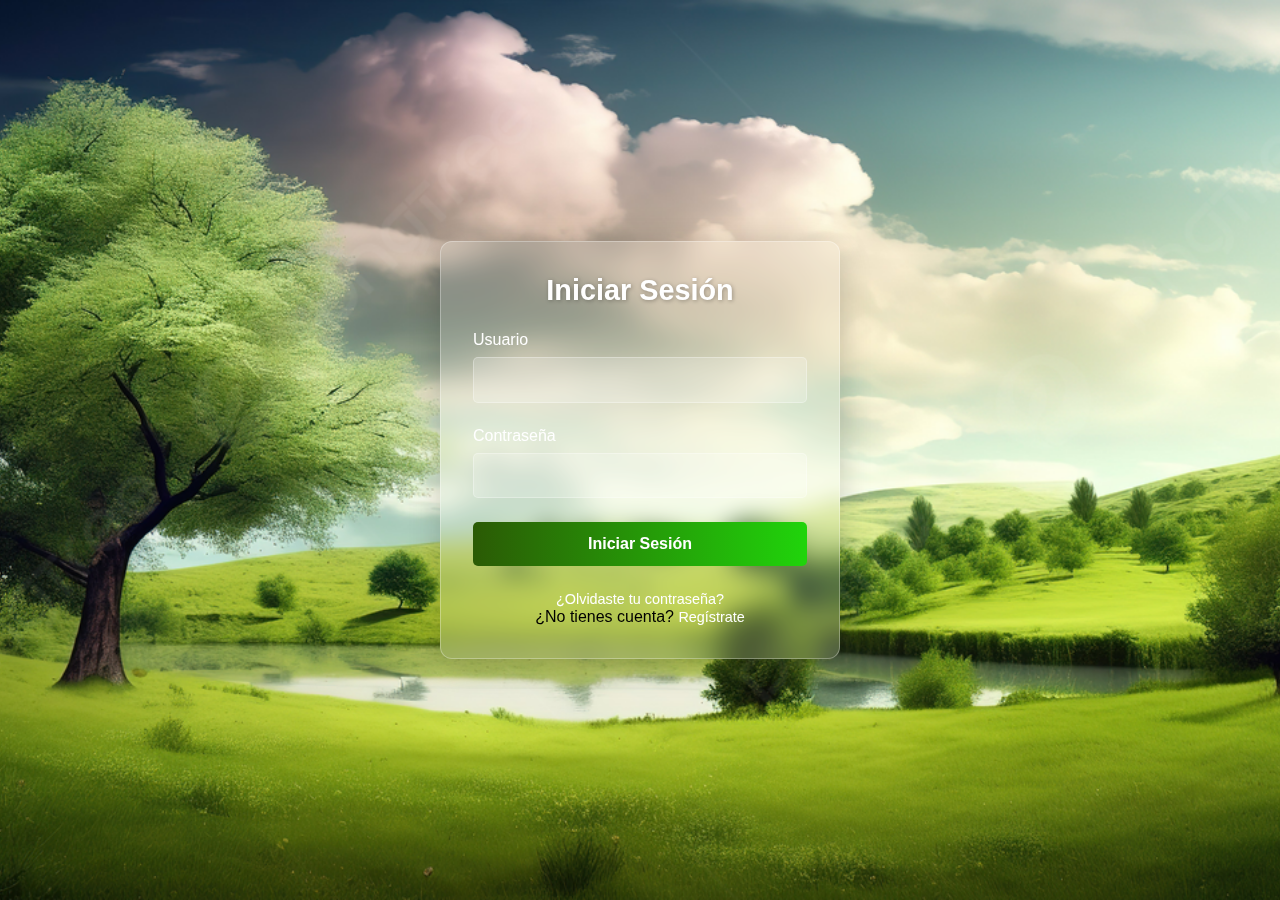
==== index.html @ c861e8d6 "Add files via upload" ====
<!DOCTYPE html>
<html lang="es">
<head>
    <meta charset="UTF-8">
    <meta name="viewport" content="width=device-width, initial-scale=1.0">
    <title>Iniciar Sesión</title>
    <link rel="stylesheet" href="Styles.css">
</head>
<body>
    <div class="login-container">
        <form class="login-form">
            <h2>Iniciar Sesión</h2>
            
            <div class="form-group">
                <label for="username">Usuario</label>
                <input type="text" id="username" name="username" required>
            </div>

            <div class="form-group">
                <label for="password">Contraseña</label>
                <input type="password" id="password" name="password" required>
            </div>

            <button type="submit" class="login-btn">Iniciar Sesión</button>

            <!-- Opcional: Enlaces adicionales -->
            <div class="additional-links">
                <a href="recuperar-password.html" class="forgot-password">¿Olvidaste tu contraseña?</a>
                <p>¿No tienes cuenta? <a href="registro.html" class="register-link">Regístrate</a></p>
            </div>

            <!-- Opcional: Mensaje de error -->
            <div class="error-message" style="display: none;">
                Usuario o contraseña incorrectos
            </div>
        </form>
    </div>
</body>
</html>
---- Styles.css ----
/* Reset de estilos básicos */
*,
*:before,
*:after {
    margin: 0;
    padding: 0;
    box-sizing: border-box;
}

body {
    font-family: 'Segoe UI', Tahoma, Geneva, Verdana, sans-serif;
    background-image: url('Fondologin5.jpg'); /* Fondo */
    background-size: cover;
    background-position: center;
    background-repeat: no-repeat;
    background-attachment: fixed; /* Fijo al hacer scroll */
    display: flex;
    justify-content: center;
    align-items: center;
    min-height: 100vh;
    color: #000; /* Asegura buen contraste de texto */
}

/* Contenedor principal del formulario */
.login-container {
    width: 100%;
    min-height: 100vh;
    padding: 20px;
    display: flex;
    justify-content: center;
    align-items: center;
    position: relative;
}

/* Formulario estilizado */
.login-form, .form-registro {
    background: rgba(255, 255, 255, 0.15); /* Fondo semitransparente */
    backdrop-filter: blur(12px); /* Difuminado */
    -webkit-backdrop-filter: blur(12px);
    border: 1px solid rgba(255, 255, 255, 0.3);
    padding: 2rem;
    border-radius: 12px;
    box-shadow: 0 8px 32px rgba(0, 0, 0, 0.2);
    width: 90%;
    max-width: 400px;
    animation: fadeIn 0.5s ease-in-out;
}

/* Títulos de formularios */
.login-form h2, .form-registro h2 {
    text-align: center;
    color: #ffffff;
    font-size: 1.8rem;
    margin-bottom: 1.5rem;
    text-shadow: 1px 1px 4px rgba(0, 0, 0, 0.3);
}

/* Campos del formulario */
.form-group {
    margin-bottom: 1.5rem;
}

.form-group label {
    display: block;
    font-size: 1rem;
    font-weight: 500;
    color: #ffffff;
    margin-bottom: 0.5rem;
}

.form-group input {
    width: 100%;
    padding: 0.8rem;
    background: rgba(255, 255, 255, 0.2);
    border: 1px solid rgba(255, 255, 255, 0.3);
    border-radius: 5px;
    font-size: 1rem;
    color: #000;
    transition: border-color 0.3s ease;
}

.form-group input::placeholder {
    color: rgba(0, 0, 0, 0.6);
    font-style: italic;
}

.form-group input:focus {
    outline: none;
    border-color: #2b5a05;
    background: rgba(255, 255, 255, 0.3);
}

/* Botón de acción */
.login-btn, .btn-registro {
    width: 100%;
    padding: 0.8rem;
    background: linear-gradient(90deg, #2b5a05, #20d40b);
    color: #ffffff;
    font-size: 1rem;
    font-weight: bold;
    border: none;
    border-radius: 5px;
    cursor: pointer;
    transition: background-color 0.3s ease, transform 0.2s;
}

.login-btn:hover, .btn-registro:hover {
    background: linear-gradient(90deg, #20d40b, #2b5a05);
    transform: translateY(-3px);
}

/* Enlaces adicionales */
.additional-links, .login-link {
    text-align: center;
    margin-top: 1.5rem;
}

.additional-links a, .login-link a {
    color: #ffffff;
    text-decoration: none;
    font-size: 0.9rem;
}

.additional-links a:hover, .login-link a:hover {
    text-decoration: underline;
    color: #2b5a05;
}

/* Formas decorativas */
.background .shape {
    height: 200px;
    width: 200px;
    position: absolute;
    border-radius: 50%;
}

.shape:first-child {
    background: linear-gradient(135deg, #1845ad, #23a2f6);
    left: -50px;
    top: -50px;
}

.shape:last-child {
    background: linear-gradient(135deg, #ff512f, #f09819);
    right: -50px;
    bottom: -50px;
}

/* Animaciones */
@keyframes fadeIn {
    from {
        opacity: 0;
        transform: translateY(-20px);
    }
    to {
        opacity: 1;
        transform: translateY(0);
    }
}

/* Ajustes para dispositivos móviles */
@media screen and (max-width: 768px) {
    .login-container {
        padding: 10px;
    }

    .login-form, .form-registro {
        padding: 1.5rem;
        max-width: 100%;
    }

    .login-form h2, .form-registro h2 {
        font-size: 1.5rem;
    }

    .form-group label {
        font-size: 0.9rem;
    }

    .form-group input {
        font-size: 0.9rem;
        padding: 0.7rem;
    }

    .login-btn, .btn-registro {
        font-size: 0.9rem;
        padding: 0.7rem;
    }
}

@media screen and (max-width: 480px) {
    .login-form, .form-registro {
        padding: 1rem;
        border-radius: 8px;
    }

    .login-form h2, .form-registro h2 {
        font-size: 1.3rem;
    }

    .form-group input {
        font-size: 0.8rem;
        padding: 0.6rem;
    }

    .login-btn, .btn-registro {
        font-size: 0.8rem;
        padding: 0.6rem;
    }
}
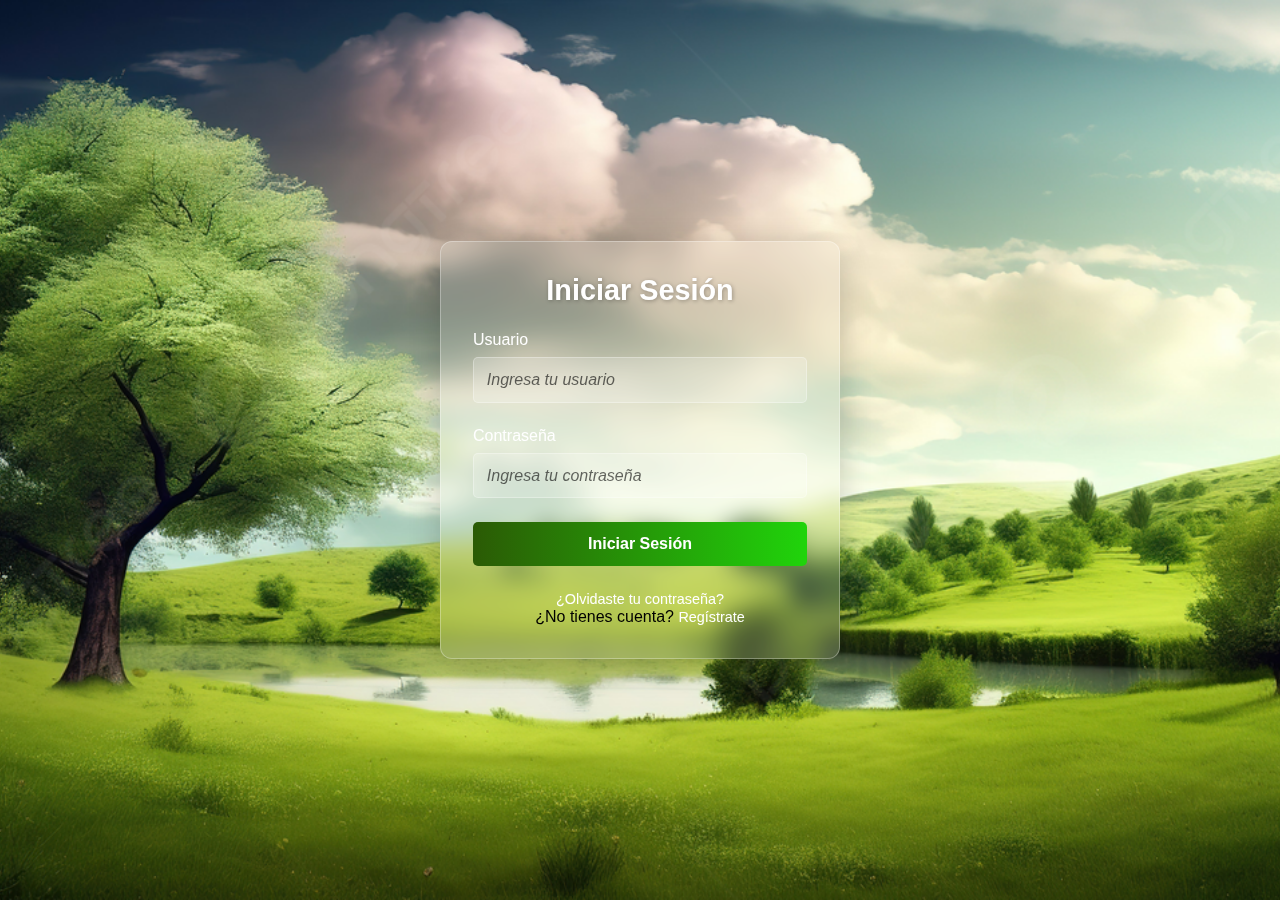
==== commit c4b7eebe: "Add files via upload" ====
--- a/index.html
+++ b/index.html
@@ -8,32 +8,35 @@
 </head>
 <body>
     <div class="login-container">
-        <form class="login-form">
+        <form class="login-form" action="#" method="POST" novalidate>
             <h2>Iniciar Sesión</h2>
             
+            <!-- Grupo de usuario -->
             <div class="form-group">
                 <label for="username">Usuario</label>
-                <input type="text" id="username" name="username" required>
+                <input type="text" id="username" name="username" placeholder="Ingresa tu usuario" required>
             </div>
 
+            <!-- Grupo de contraseña -->
             <div class="form-group">
                 <label for="password">Contraseña</label>
-                <input type="password" id="password" name="password" required>
+                <input type="password" id="password" name="password" placeholder="Ingresa tu contraseña" required>
             </div>
 
+            <!-- Botón de inicio -->
             <button type="submit" class="login-btn">Iniciar Sesión</button>
 
-            <!-- Opcional: Enlaces adicionales -->
+            <!-- Enlaces adicionales -->
             <div class="additional-links">
                 <a href="recuperar-password.html" class="forgot-password">¿Olvidaste tu contraseña?</a>
                 <p>¿No tienes cuenta? <a href="registro.html" class="register-link">Regístrate</a></p>
             </div>
 
-            <!-- Opcional: Mensaje de error -->
-            <div class="error-message" style="display: none;">
+            <!-- Mensaje de error -->
+            <div class="error-message" aria-live="polite" style="display: none; color: red; text-align: center;">
                 Usuario o contraseña incorrectos
             </div>
         </form>
     </div>
 </body>
-</html>+</html>
